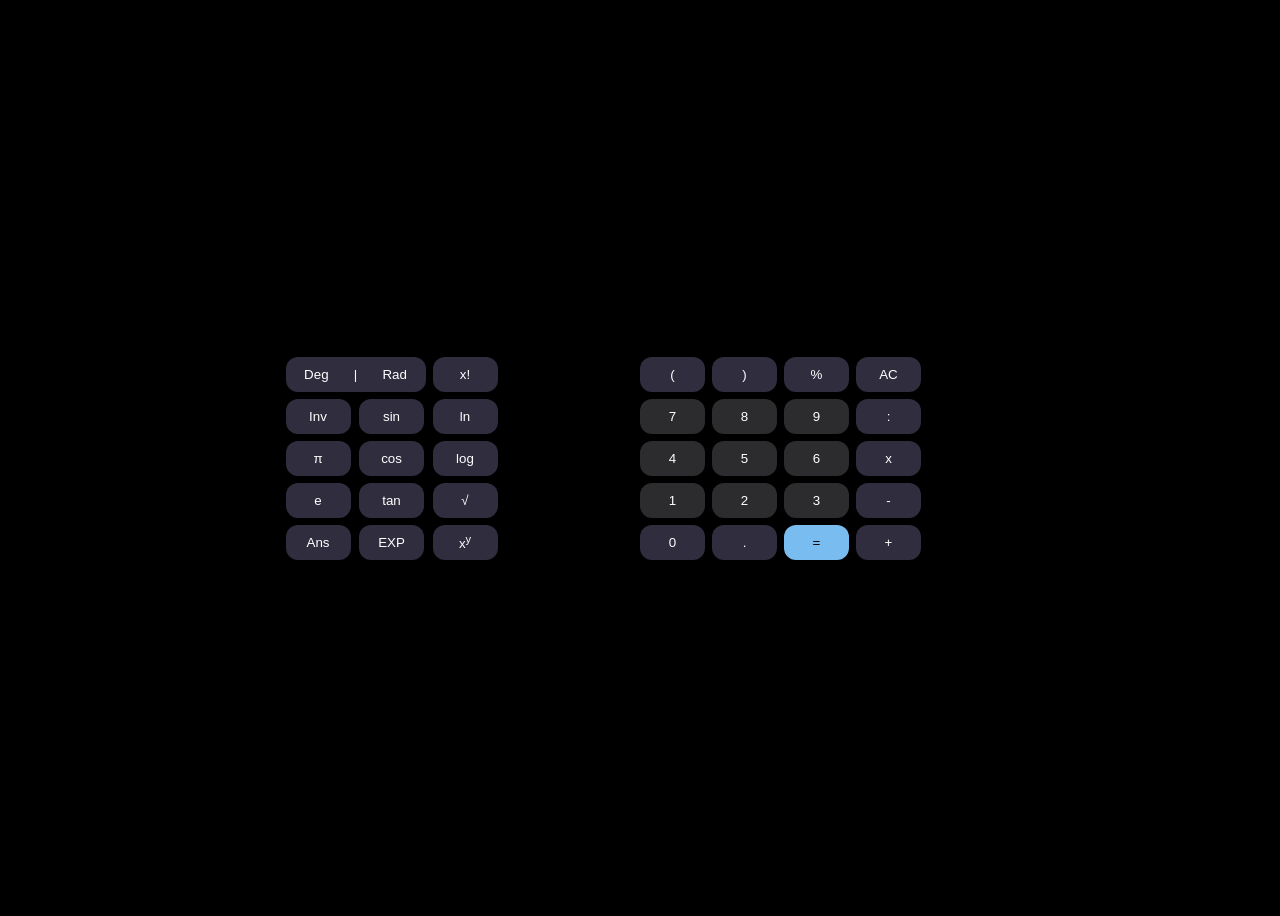
==== grid.html @ 736d5cb6 "feat: add structure html for page grid.html and style: implement style" ====
<!doctype html>
<html lang="en">
  <head>
    <meta charset="UTF-8" />
    <meta name="viewport" content="width=device-width, initial-scale=1.0" />
    <title>Grid</title>
    <link rel="stylesheet" href="grid.css" />
  </head>
  <body>
    <div class="container-main">
      <section class="top-content">
        <button>(</button><button>)</button><button>%</button><button>AC</button
        ><button class="number">7</button><button class="number">8</button
        ><button class="number">9</button><button>:</button
        ><button class="number">4</button><button class="number">5</button
        ><button class="number">6</button><button>x</button
        ><button class="number">1</button><button class="number">2</button
        ><button class="number">3</button><button>-</button><button>0</button
        ><button>.</button><button class="calculate">=</button
        ><button>+</button>
      </section>
      <section class="bottom-content">
        <button class="unit">
          <span>Deg </span><span>|</span> <span> Rad</span></button
        ><button>x!</button><button>Inv</button><button>sin</button
        ><button>ln</button><button>π</button><button>cos</button
        ><button>log</button><button>e</button><button>tan</button
        ><button>√</button><button>Ans</button><button>EXP</button
        ><button>x<sup>y</sup></button>
      </section>
    </div>
  </body>
</html>
---- grid.css ----
body {
  height: 100vh;
  display: grid;
  place-items: center;
  background-color: black;
}

.container-main {
  display: grid;
  grid-template-columns: 1fr;
  gap: 7px;
}

.top-content {
  display: grid;
  grid-template-columns: repeat(4, 1fr);
  gap: 7px;
  button {
    background-color: rgb(48, 45, 63);
    color: white;
    border: none;
    width: 65px;
    height: 35px;
    border-radius: 12px;
    &:hover {
      background-color: rgb(72, 69, 87);
    }
  }
  .number {
    background-color: rgb(44, 43, 45);
  }
  .calculate {
    background-color: rgb(121, 188, 239);
    color: black;
  }
}

.bottom-content {
  display: grid;
  grid-template-columns: repeat(4, 1fr);
  gap: 7px;
  justify-content: center;
  align-items: center;
  button {
    background-color: rgb(48, 45, 63);
    color: white;
    border: none;
    width: 65px;
    height: 35px;
    border-radius: 12px;
    &:hover {
      background-color: rgb(72, 69, 87);
    }
  }
  .unit {
    grid-column: 1/4;
    width: 210px;
    display: flex;
    justify-content: space-around;
    align-items: center;
  }
}

@media screen and (min-width: 768px) {
  .container-main {
    grid-template-columns: 1fr 1fr;
    gap: 0;
  }
  .top-content {
    grid-column: 2;
    grid-row: 1;
  }

  .bottom-content {
    grid-template-columns: repeat(3, 1fr);
    width: 65px;

    .unit {
      grid-column: 1/3;
      width: 140px;
    }
  }
}
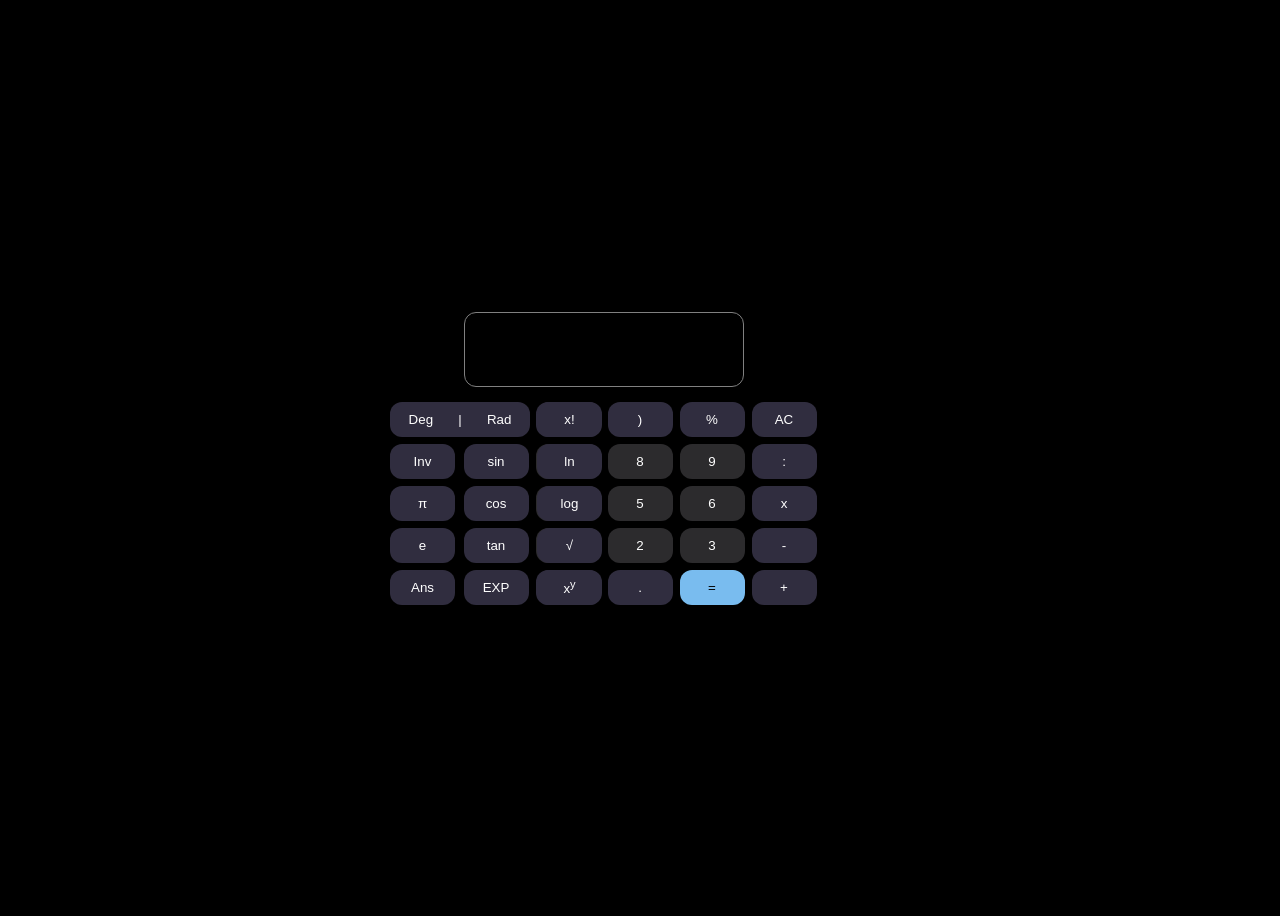
==== commit 3194997f: "feat: add structure and style: implement style for grid.html" ====
--- a/grid.html
+++ b/grid.html
@@ -8,26 +8,31 @@
   </head>
   <body>
     <div class="container-main">
-      <section class="top-content">
-        <button>(</button><button>)</button><button>%</button><button>AC</button
-        ><button class="number">7</button><button class="number">8</button
-        ><button class="number">9</button><button>:</button
-        ><button class="number">4</button><button class="number">5</button
-        ><button class="number">6</button><button>x</button
-        ><button class="number">1</button><button class="number">2</button
-        ><button class="number">3</button><button>-</button><button>0</button
-        ><button>.</button><button class="calculate">=</button
-        ><button>+</button>
-      </section>
-      <section class="bottom-content">
-        <button class="unit">
-          <span>Deg </span><span>|</span> <span> Rad</span></button
-        ><button>x!</button><button>Inv</button><button>sin</button
-        ><button>ln</button><button>π</button><button>cos</button
-        ><button>log</button><button>e</button><button>tan</button
-        ><button>√</button><button>Ans</button><button>EXP</button
-        ><button>x<sup>y</sup></button>
-      </section>
+      <div class="container-input">
+        <input type="number" />
+      </div>
+      <div class="container-calculator">
+        <section class="top-content">
+          <button>(</button><button>)</button><button>%</button
+          ><button>AC</button><button class="number">7</button
+          ><button class="number">8</button><button class="number">9</button
+          ><button>:</button><button class="number">4</button
+          ><button class="number">5</button><button class="number">6</button
+          ><button>x</button><button class="number">1</button
+          ><button class="number">2</button><button class="number">3</button
+          ><button>-</button><button>0</button><button>.</button
+          ><button class="calculate">=</button><button>+</button>
+        </section>
+        <section class="bottom-content">
+          <button class="unit">
+            <span>Deg </span><span>|</span> <span> Rad</span></button
+          ><button>x!</button><button>Inv</button><button>sin</button
+          ><button>ln</button><button>π</button><button>cos</button
+          ><button>log</button><button>e</button><button>tan</button
+          ><button>√</button><button>Ans</button><button>EXP</button
+          ><button>x<sup>y</sup></button>
+        </section>
+      </div>
     </div>
   </body>
 </html>
--- a/grid.css
+++ b/grid.css
@@ -6,6 +6,42 @@
 }
 
 .container-main {
+  width: auto;
+  display: flex;
+  flex-direction: column;
+  gap: 15px;
+}
+.container-input {
+  width: 230px;
+  height: 25px;
+  background-color: transparent;
+  padding: 24px;
+  border: 1px solid grey;
+  border-radius: 12px;
+  overflow: scroll;
+  &::-webkit-scrollbar {
+    display: none;
+    scrollbar-gutter: stable;
+  }
+  input {
+    border: none;
+    width: auto;
+    background-color: transparent;
+    color: white;
+    font-size: 26px;
+
+    &:focus-visible {
+      outline: none;
+    }
+    &::-webkit-outer-spin-button,
+    &::-webkit-inner-spin-button {
+      -webkit-appearance: none;
+      margin: 0;
+    }
+  }
+}
+
+.container-calculator {
   display: grid;
   grid-template-columns: 1fr;
   gap: 7px;
@@ -62,10 +98,6 @@
 }
 
 @media screen and (min-width: 768px) {
-  .container-main {
-    grid-template-columns: 1fr 1fr;
-    gap: 0;
-  }
   .top-content {
     grid-column: 2;
     grid-row: 1;
